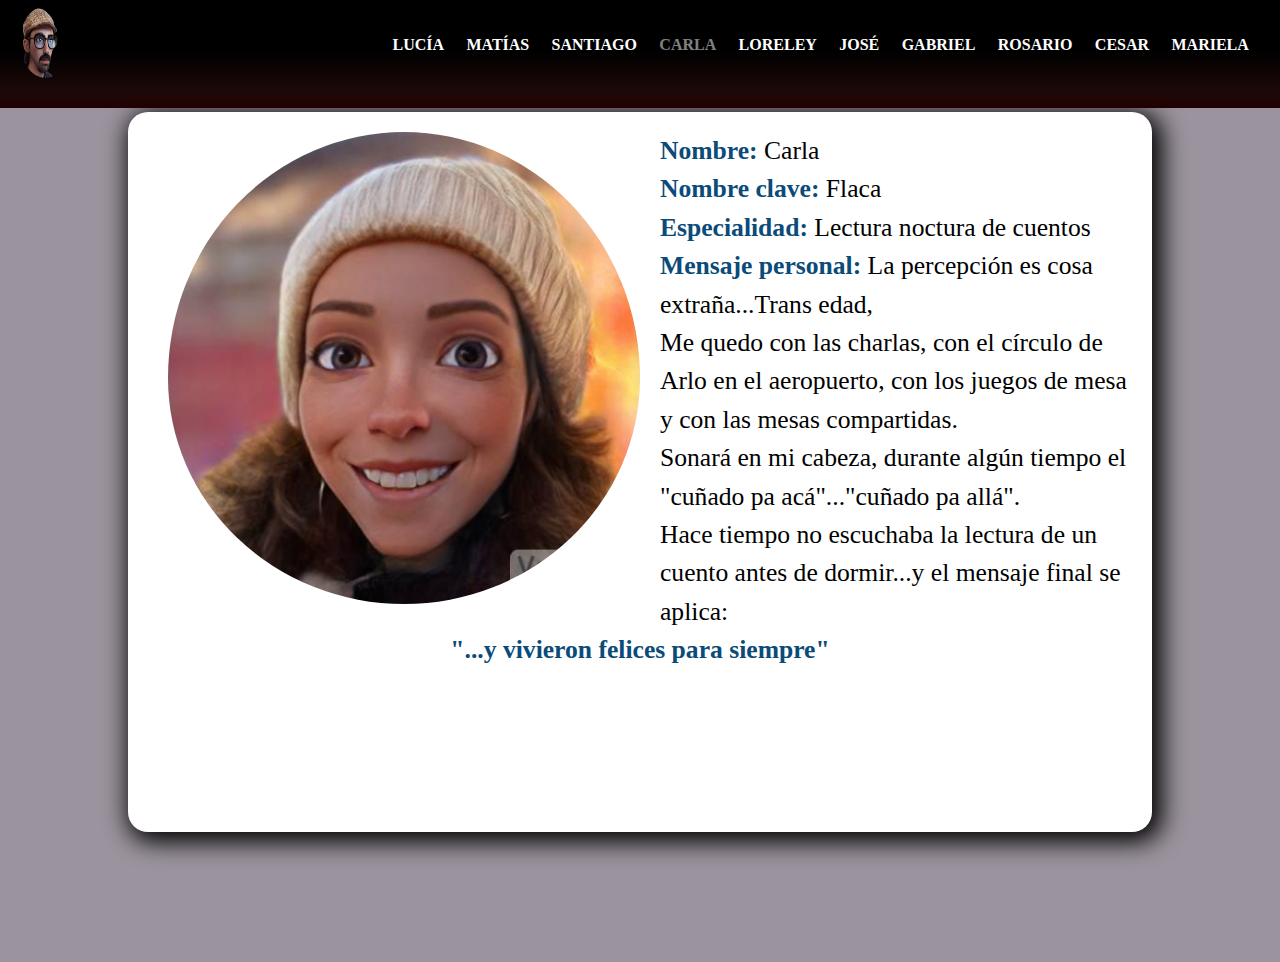
==== pages/Carla.html @ 7c16804f "primer commit" ====
<!DOCTYPE html>
<html lang="en">
<head>
    <meta charset="UTF-8">
    <meta name="viewport" content="width=device-width, initial-scale=1.0">
    <!-- Esto es para usar los íconos en la página -->
    <link rel="stylesheet" href="https://use.fontawesome.com/releases/v5.15.4/css/all.css" />
    <link rel="stylesheet" href="../../estilo.css">
    <title>España 2024</title>
</head>
<body>
    <header>
        <nav>
            <input type="checkbox" name="" id="nav-toggle">
            <div class="logo">
                <a href="../index.html"><img class="logo" src="../img/img_avatar/LentesSF.png" alt="Logo Nicolas Melgar"></a>
            </div>

            <!-- Falta hacer y  linkear las páginas -->
            <ul class="links">
                <li><a href="Lucia.html" >Lucía</a></li>
                <li><a href="Matias.html" target="_blank">Matías</a></li>
                <li><a href="Santiago.html"  target="_blank" >Santiago</a></li>
                <li><a href="" id="bloqueoCarla" target="_blank">Carla</a></li>
                <li><a href="Loreley.html" target="_blank">Loreley</a></li>
                <li><a href="Jose.html" target="_blank">José</a></li>
                <li><a href="Gabriel.html" target="_blank">Gabriel</a></li>
                <li><a href="Rosario.html" target="_blank">Rosario</a></li>
                <li><a href="Cesar.html" target="_blank">Cesar</a></li>
                <li><a href="Mariela.html" target="_blank">Mariela</a></li>
            </ul>
            <!-- Esto es el boton del toogle -->
            <label for="nav-toggle" class="icon">
                <div class="line"></div>
                <div class="line"></div>
                <div class="line"></div>
            </label>
        </nav>
    </header>
    <div class="capa"></div>
    <div class="parrafo">
        <img id="img_fondo_personal" class="img_fondo_redonda" src="../img/img_avatar/Carla.jpeg" alt="caricatura de Carla">
        <p>
            <span>Nombre:</span> Carla <br>
            <span>Nombre clave:</span> Flaca <br>
            <span>Especialidad:</span> Lectura noctura de cuentos<br>
            <span>Mensaje personal:</span> 
            La percepción es cosa extraña...Trans edad, <br>
            Me quedo con las charlas, con el círculo de Arlo en el aeropuerto, 
            con los juegos de mesa y con las mesas compartidas. 
            <br>
            Sonará en mi cabeza, durante algún tiempo el 
            "cuñado pa acá"..."cuñado pa allá".
            <br>
            Hace tiempo no escuchaba la lectura de 
            un cuento antes de dormir...y el mensaje final se aplica:
            <span class="frase">"...y vivieron felices para siempre"</span> 
      

        </p>
    </div>   

</body>
</html>
---- estilo.css ----
*{
    margin: 0;
    padding: 0;
    box-sizing: border-box;
    /*Ver si pongo box-sizing: border-box;*/
}


.capa{
    width: 100%;
    height: 100vh;
    position: absolute;
    background: #38273b;
    opacity: .5;
    z-index: -1;
    margin-top: -50px;
}

#img_fondo_personal{
    /* width: 100%; */
    height: auto;
    margin: auto;
    max-width: 40vw;
    /* Este máximo me sirve si quiero escribir mas y dejar la foto más chica */
    max-height: 60vh;
    /* padding: 5rem 1rem; */
}

.parrafo .img_fondo_redonda{
    border-radius: 50%;
    padding: 20px;
    padding-top: 0px;
    float: left;
} 
.parrafo{
    width: 80vw;
    height: 80vh;
    margin: auto;
    margin-top: 7rem;
    padding: 20px;
    font-size: 1.6rem;
    line-height: 1.5;
    background: #fff;
    box-shadow: 5px 5px 25px 5px black;
    border-radius: 20px;
}

.parrafo p span{
    color: #0a4b79;
    font-weight: bolder;
}

.frase{
    display: flex;
    justify-content: center;

    
}

.inicio_frase{
    display: flex;
    justify-content: center;
    color: #0a4b79;
    font-weight: bolder;
}

.parrafo ul li{
    margin-left: 15px;
}

.parrafo ul li .chico{
    font-size: 1rem;
}
#img_fondo{
    width: 40vw;
    height: auto;
    border-radius: 55px;
    margin-right: 15px;
}
/*------BARRA DE NAVEGACIÓN------*/

/*Si modifico este heigth debo modificar como se ve la barra el pantalla de celular*/
nav{
    position: fixed;
    z-index: 10;
    left:0;
    right: 0;
    top: 0;
    padding: 0 20px;
    height: 12vh;/*Esta es una de las tres alturas que suma 100vh en total*/
    background: #1e5799; /* Old browsers */
    background: -moz-linear-gradient(top, #1e5799 0%, #2989d8 37%, #207cca 57%, #7db9e8 100%); /* FF3.6-15 */
    background: -webkit-linear-gradient(top, #1e5799 0%,#2989d8 37%,#207cca 57%,#7db9e8 100%); /* Chrome10-25,Safari5.1-6 */
    background: linear-gradient(to bottom, #1e5799 0%,#2989d8 37%,#207cca 57%,#7db9e8 100%); /* W3C, IE10+, FF16+, Chrome26+, Opera12+, Safari7+ */
    filter: progid:DXImageTransform.Microsoft.gradient( startColorstr='#1e5799', endColorstr='#7db9e8',GradientType=0 ); /* IE6-9 */
}

/*esto está repetido para probar con color negro sin perder el gradient anterior, después decido*/
nav{
    background: black; /* Old browsers */
    background: -moz-linear-gradient(top,black, #7db9e8 100%); /* FF3.6-15 */
    background: -webkit-linear-gradient(top, black,#7db9e8 100%); /* Chrome10-25,Safari5.1-6 */
    background: linear-gradient(to bottom, black 0%,black 47%, rgb(30, 9, 8) 87%, rgb(33, 1, 1) 100%); /* W3C, IE10+, FF16+, Chrome26+, Opera12+, Safari7+ */
    
}
nav .logo{
    float: left;
    width: 4vw;/*Esto logra que no se deforme el logo*/
    height: 8vh;
    line-height: 30px;
    display: flex;
    margin-top: 3px;
    border-radius: 50%;
}

nav .links {
    float: right;
    padding: 0;
    margin: 0;
    /*Con este ancho arreglo el problema de la superposición en sobre mi*/
    width: 80vw;
    height: 10vh;
    /*Esta parte me sirve para ubicar los li*/
    display: flex;
    justify-content:stretch;
    justify-content: flex-end;
    align-items: center;
}

nav .links li{
    list-style: none;
    justify-content: center;
}

nav .links a{
    display: block;
    padding: .7em;
    font-size: 1rem;
    font-weight: bold;
    color: #fff;
    text-decoration: none;
    text-transform: uppercase;
    user-select: none;/*esto imposibilita que se pueda seleccionar los enlaces como para copiarlos*/
    transition: all .8s;/*(A)esta es igual al hover, pero ahora lo hace para "volver"*/
}

nav .links a:hover{
    color: #0a4b79;
    background-color: #fff;
    border-radius: 20px;
    font-size: 1.1rem;
    /* Alan dijo que esto solo en el elemento . SACARLO. transition: all .5s; esta es la misma que está arriba en (A)*/
}


/*------Inhabilito el link a la propia page en cada page------*/

#bloqueoLucia{
    opacity: 0.5;
    pointer-events: none;
}

#bloqueoMatias{
    opacity: 0.5;
    pointer-events: none;
}

#bloqueoSantiago{
    opacity: 0.5;
    pointer-events: none;
}

#bloqueoCarla{
    opacity: 0.5;
    pointer-events: none;
}

#bloqueoLoreley{
    opacity: 0.5;
    pointer-events: none;
}

#bloqueoJose{
    opacity: 0.5;
    pointer-events: none;
}

#bloqueoGabriel{
    opacity: 0.5;
    pointer-events: none;
}

#bloqueoRosario{
    opacity: 0.5;
    pointer-events: none;
}

#bloqueoCesar{
    opacity: 0.5;
    pointer-events: none;
}

#bloqueoMariela{
    opacity: 0.5;
    pointer-events: none;
}


/*------Esto es el icono de despliegue en celular (Mi Hamburguesa con CSS)------*/
#nav-toggle{
    position: absolute;
    top: -100px;
}

nav .icon{
    display: none;
    position: absolute;
    right: 5%;
    top: 50%;
    transform: translateY(-50%);
}

nav .icon .line{
    width: 30px;
    height: 5px;
    background-color: #0d4672;
    margin: 5px;
    border-radius: 3px;
    transition: all .3s ease-in-out;
    /*Esto le pone una sombra que si no la saco se mueve con las lineas al formar la X*/
    box-shadow: 10px 10px #566a78;
}


@media screen and (max-width: 980px) {
    nav .logo{
        float: none;
        width: auto;/*Misma solución que pantalla completa, queda fijo pero me gusta más que los movimientos que hace con % o px*/
        justify-content: start;
    }

    .icon:hover{
        cursor: pointer;
    }

    nav .links{
        
        float: none;
        position: fixed;
        z-index: 9;/*yo no sé si esto está realmente funcionando*/
        /*Esto es la pantalla traslucida que aparece, me gusta entera así*/
        /*Igual le voy a dejar esos márgenes porque quizás sea bueno que se note que es distinta a la pantalla trasera*/
        left: 50px;/*Si lo pongo en 0 ocupa todo el ancho de la ventana*/
        right: 50px;/*Si lo pongo en 0 ocupa todo el ancho de la ventana*/
        top: 70px;/*Este separa la ventana emergente del nav...así me gusta*/
        bottom: 100%;/*Ojo que esto es lo que hace desaparecer la pantalla al cerrarla*/
        width: auto;
        height: auto;
        flex-direction: column;
        justify-content: flex-start;
        background-color: rgba(0,0,0,.7);
        overflow: hidden;
        transition: all 2s ease-in-out;/*dos segundos para que aparezca la pantalla...parece una eternidad jajaja*/
    }

    nav .links a{
        font-size: 1.5rem;
    }

    nav .links a:hover{
        font-size: 1.8rem;
    }

    nav .icon{
        display: block;
    }

    nav :checked ~ .links{
        bottom: 0;
    }

    /*esto es lo que mueve las barras y forma una cruz*/
    /*Si agrego la línea 2 se hace como una estrella*/
    nav :checked ~ .icon .line:nth-child(1){
        transform: translateY(10px) rotate(225deg);
    }
    nav :checked ~ .icon .line:nth-child(3){
        transform: translateY(-10px) rotate(-225deg);
    }
    /*Me parece interesante dejarlo porque es diferente a todas las cruces*/
    nav :checked ~ .icon .line:nth-child(2){
        opacity: 0.5;
        width: 18px;
        transform: translateX(6px);
    }

    /*Esto saca la sombra de las lineas del sector nav .icon .line*/
    nav :checked ~ .icon .line{
        box-shadow: none; /*si quiero ver las líneas darle un color acá y listo*/
    }

    .parrafo{
        font-size: 1.3rem;
    }
}
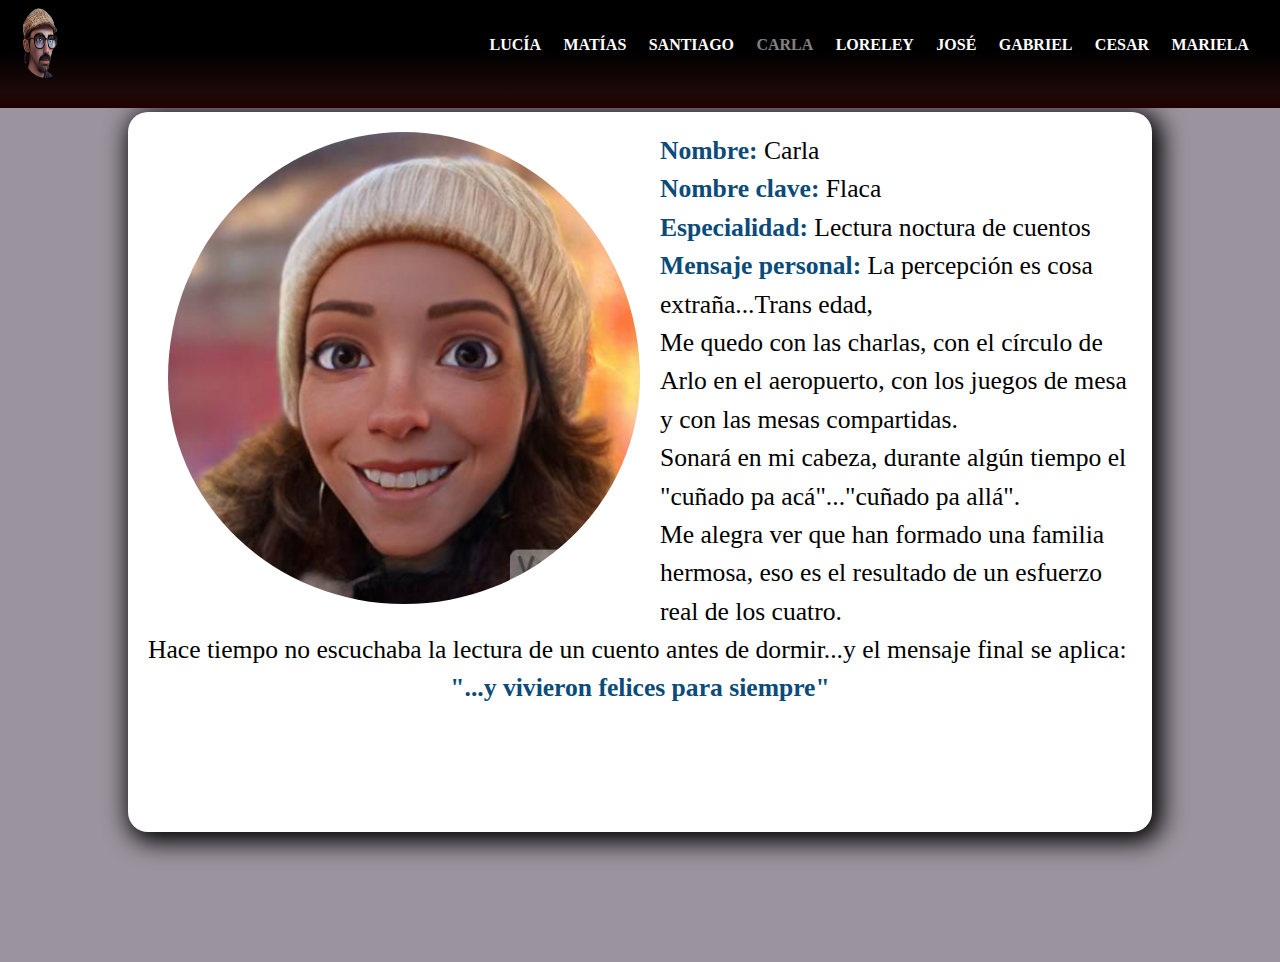
==== commit 4798f4de: "sin rosario mensajes actualizados" ====
--- a/pages/Carla.html
+++ b/pages/Carla.html
@@ -5,7 +5,7 @@
     <meta name="viewport" content="width=device-width, initial-scale=1.0">
     <!-- Esto es para usar los íconos en la página -->
     <link rel="stylesheet" href="https://use.fontawesome.com/releases/v5.15.4/css/all.css" />
-    <link rel="stylesheet" href="../../estilo.css">
+    <link rel="stylesheet" href="../estilo.css">
     <title>España 2024</title>
 </head>
 <body>
@@ -25,7 +25,7 @@
                 <li><a href="Loreley.html" target="_blank">Loreley</a></li>
                 <li><a href="Jose.html" target="_blank">José</a></li>
                 <li><a href="Gabriel.html" target="_blank">Gabriel</a></li>
-                <li><a href="Rosario.html" target="_blank">Rosario</a></li>
+                <!-- <li><a href="Rosario.html" target="_blank">Rosario</a></li> -->
                 <li><a href="Cesar.html" target="_blank">Cesar</a></li>
                 <li><a href="Mariela.html" target="_blank">Mariela</a></li>
             </ul>
@@ -52,6 +52,9 @@
             Sonará en mi cabeza, durante algún tiempo el 
             "cuñado pa acá"..."cuñado pa allá".
             <br>
+            Me alegra ver que han formado una familia hermosa, 
+            eso es el resultado de un esfuerzo real de los cuatro. 
+            <br>
             Hace tiempo no escuchaba la lectura de 
             un cuento antes de dormir...y el mensaje final se aplica:
             <span class="frase">"...y vivieron felices para siempre"</span> 
--- a/estilo.css
+++ b/estilo.css
@@ -301,6 +301,68 @@
 
     .parrafo{
         font-size: 1.3rem;
-    }
-}
-
+        height: auto;
+    }
+}
+
+/* Max 425 */
+
+
+@media screen and (max-width: 425px) {
+
+    nav .links a{
+        font-size: 1.2rem;
+    }
+
+    nav .links a:hover{
+        font-size: 1.5rem;
+    }
+
+#img_fondo_personal{
+    /* width: 100%; */
+    height: auto;
+    margin: auto;
+    max-width: 70vw;
+    /* Este máximo me sirve si quiero escribir mas y dejar la foto más chica */
+    max-height: 60vh;
+    /* padding: 5rem 1rem; */
+}
+
+.parrafo .img_fondo_redonda{
+    border-radius: 50%;
+    padding: 20px;
+    padding-top: 0px;
+    float: left;
+} 
+.parrafo{
+    width: 90vw;
+    height: auto;
+    margin: auto;
+    margin-top: 5rem;
+    padding: 20px;
+    font-size: 1.1rem;
+    line-height: 1.3;
+}
+
+.inicio_frase{
+    display: flex;
+    justify-content: center;
+    color: #0a4b79;
+    font-weight: bolder;
+}
+
+.parrafo ul li{
+    margin-left: 15px;
+}
+
+.parrafo ul li .chico{
+    font-size: .7rem;
+}
+#img_fondo{
+    width: 80vw;
+    height: auto;
+    border-radius: 55px;
+    margin-right: 15px;
+}
+}
+
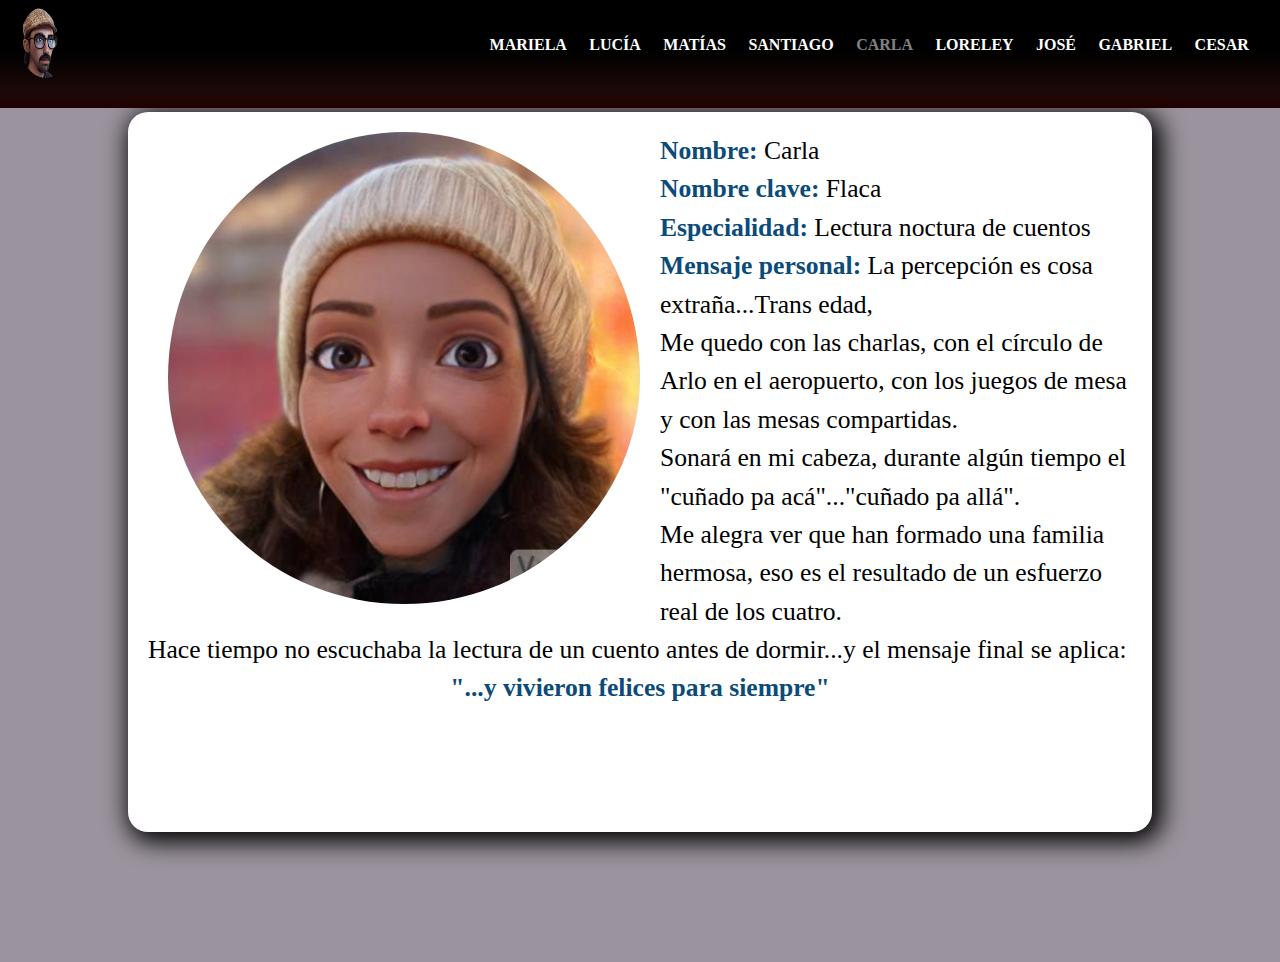
==== commit 61a88257: "orden pages y arreglos menores" ====
--- a/pages/Carla.html
+++ b/pages/Carla.html
@@ -18,6 +18,7 @@
 
             <!-- Falta hacer y  linkear las páginas -->
             <ul class="links">
+                <li><a href="Mariela.html" target="_blank">Mariela</a></li>
                 <li><a href="Lucia.html" >Lucía</a></li>
                 <li><a href="Matias.html" target="_blank">Matías</a></li>
                 <li><a href="Santiago.html"  target="_blank" >Santiago</a></li>
@@ -27,7 +28,7 @@
                 <li><a href="Gabriel.html" target="_blank">Gabriel</a></li>
                 <!-- <li><a href="Rosario.html" target="_blank">Rosario</a></li> -->
                 <li><a href="Cesar.html" target="_blank">Cesar</a></li>
-                <li><a href="Mariela.html" target="_blank">Mariela</a></li>
+                
             </ul>
             <!-- Esto es el boton del toogle -->
             <label for="nav-toggle" class="icon">
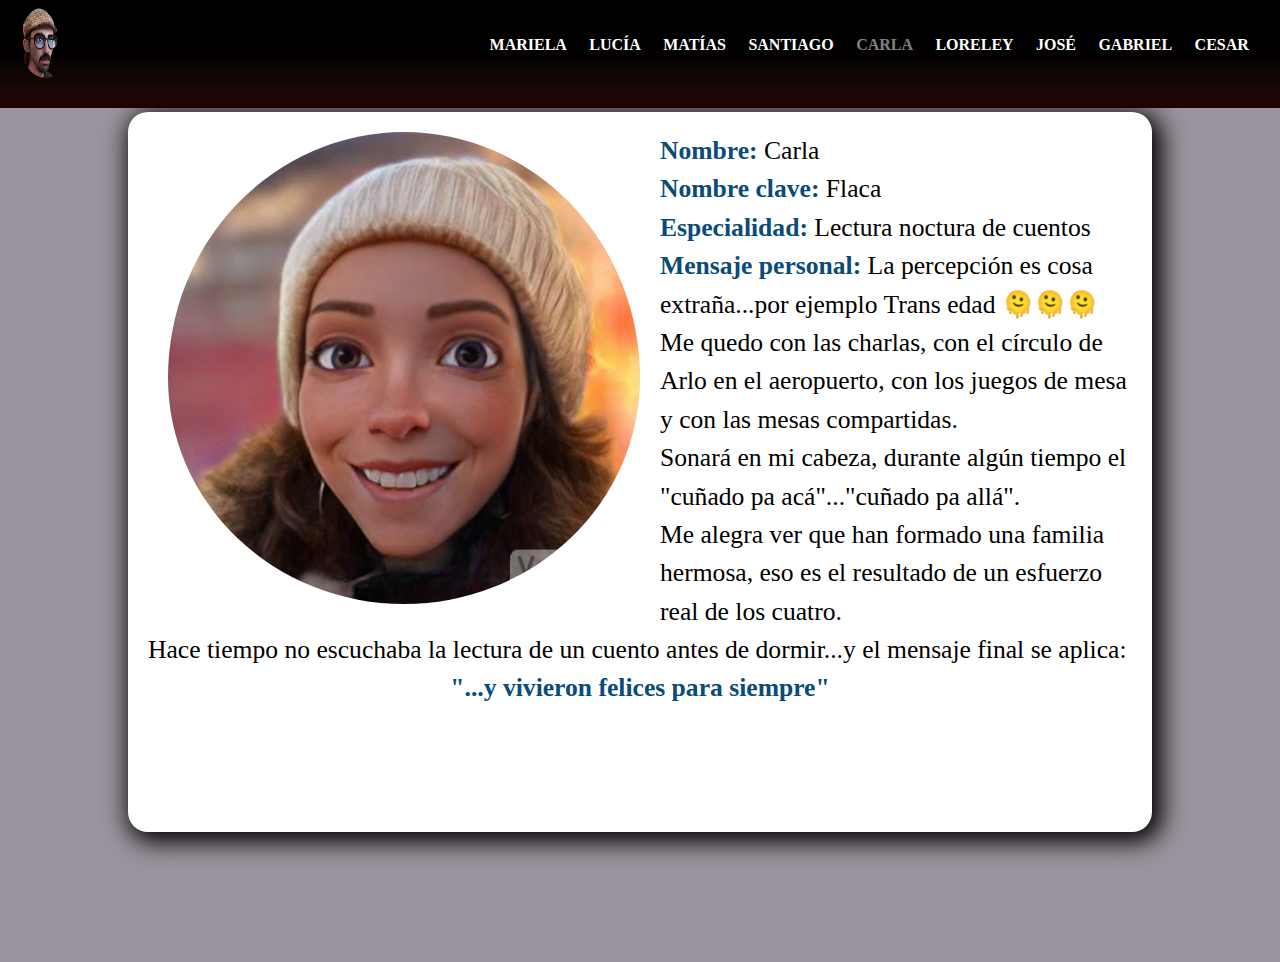
==== commit 57284083: "sacando target blank" ====
--- a/pages/Carla.html
+++ b/pages/Carla.html
@@ -46,7 +46,7 @@
             <span>Nombre clave:</span> Flaca <br>
             <span>Especialidad:</span> Lectura noctura de cuentos<br>
             <span>Mensaje personal:</span> 
-            La percepción es cosa extraña...Trans edad, <br>
+            La percepción es cosa extraña...por ejemplo Trans edad 🫠🫠🫠 <br>
             Me quedo con las charlas, con el círculo de Arlo en el aeropuerto, 
             con los juegos de mesa y con las mesas compartidas. 
             <br>
--- a/estilo.css
+++ b/estilo.css
@@ -318,6 +318,9 @@
         font-size: 1.5rem;
     }
 
+    nav .links{
+        top: 90px;
+    }
 #img_fondo_personal{
     /* width: 100%; */
     height: auto;
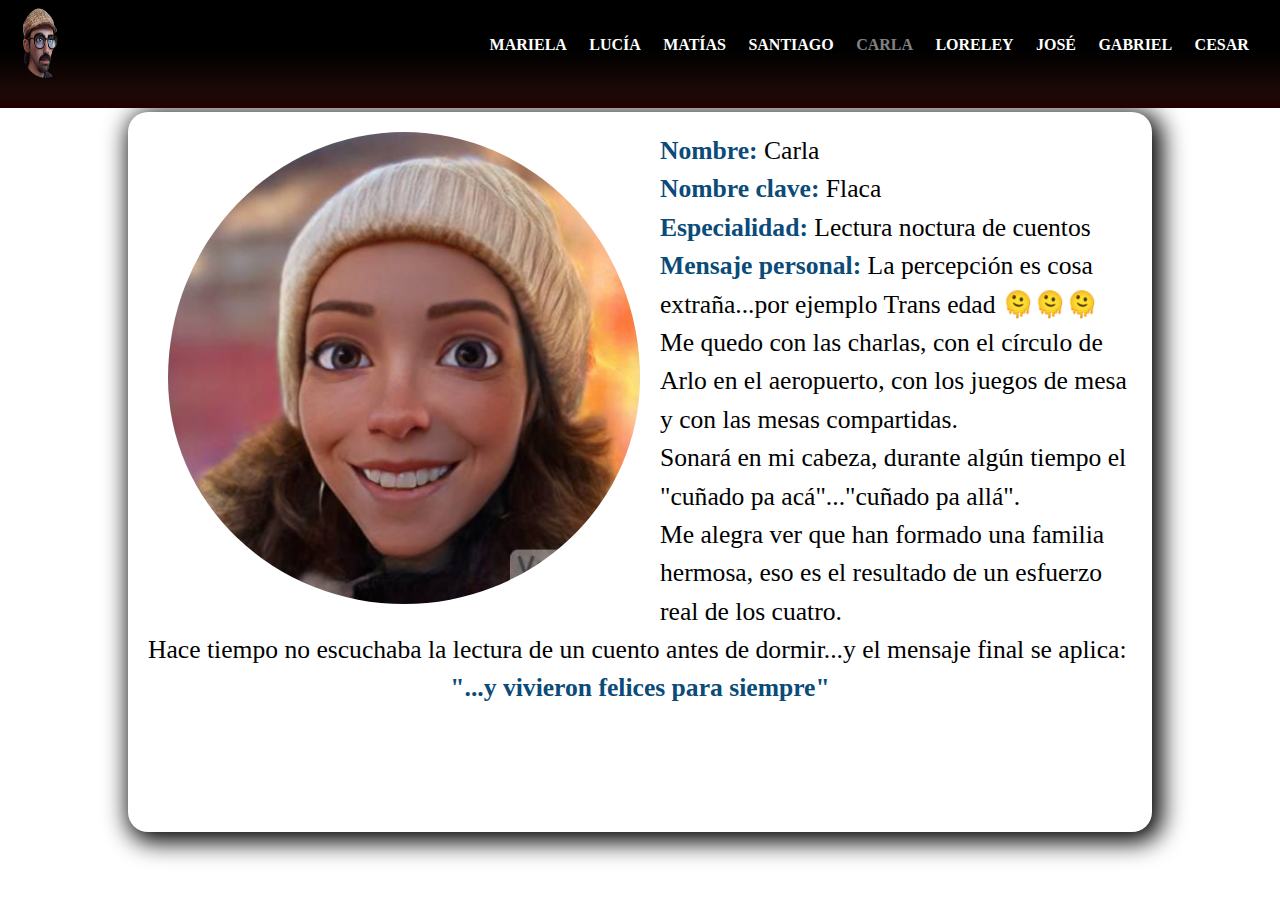
==== commit a25a3ec2: "target blank fuera" ====
--- a/pages/Carla.html
+++ b/pages/Carla.html
@@ -18,16 +18,16 @@
 
             <!-- Falta hacer y  linkear las páginas -->
             <ul class="links">
-                <li><a href="Mariela.html" target="_blank">Mariela</a></li>
+                <li><a href="Mariela.html" >Mariela</a></li>
                 <li><a href="Lucia.html" >Lucía</a></li>
-                <li><a href="Matias.html" target="_blank">Matías</a></li>
-                <li><a href="Santiago.html"  target="_blank" >Santiago</a></li>
-                <li><a href="" id="bloqueoCarla" target="_blank">Carla</a></li>
-                <li><a href="Loreley.html" target="_blank">Loreley</a></li>
-                <li><a href="Jose.html" target="_blank">José</a></li>
-                <li><a href="Gabriel.html" target="_blank">Gabriel</a></li>
-                <!-- <li><a href="Rosario.html" target="_blank">Rosario</a></li> -->
-                <li><a href="Cesar.html" target="_blank">Cesar</a></li>
+                <li><a href="Matias.html" >Matías</a></li>
+                <li><a href="Santiago.html"   >Santiago</a></li>
+                <li><a href="" id="bloqueoCarla" >Carla</a></li>
+                <li><a href="Loreley.html" >Loreley</a></li>
+                <li><a href="Jose.html" >José</a></li>
+                <li><a href="Gabriel.html" >Gabriel</a></li>
+                <!-- <li><a href="Rosario.html" >Rosario</a></li> -->
+                <li><a href="Cesar.html" >Cesar</a></li>
                 
             </ul>
             <!-- Esto es el boton del toogle -->
--- a/estilo.css
+++ b/estilo.css
@@ -8,7 +8,9 @@
 
 .capa{
     width: 100%;
-    height: 100vh;
+    /* Le puse heigth auto y perdí el gris de fondo
+    pero mejor eso a ver el gris cortado */
+    height: auto;
     position: absolute;
     background: #38273b;
     opacity: .5;
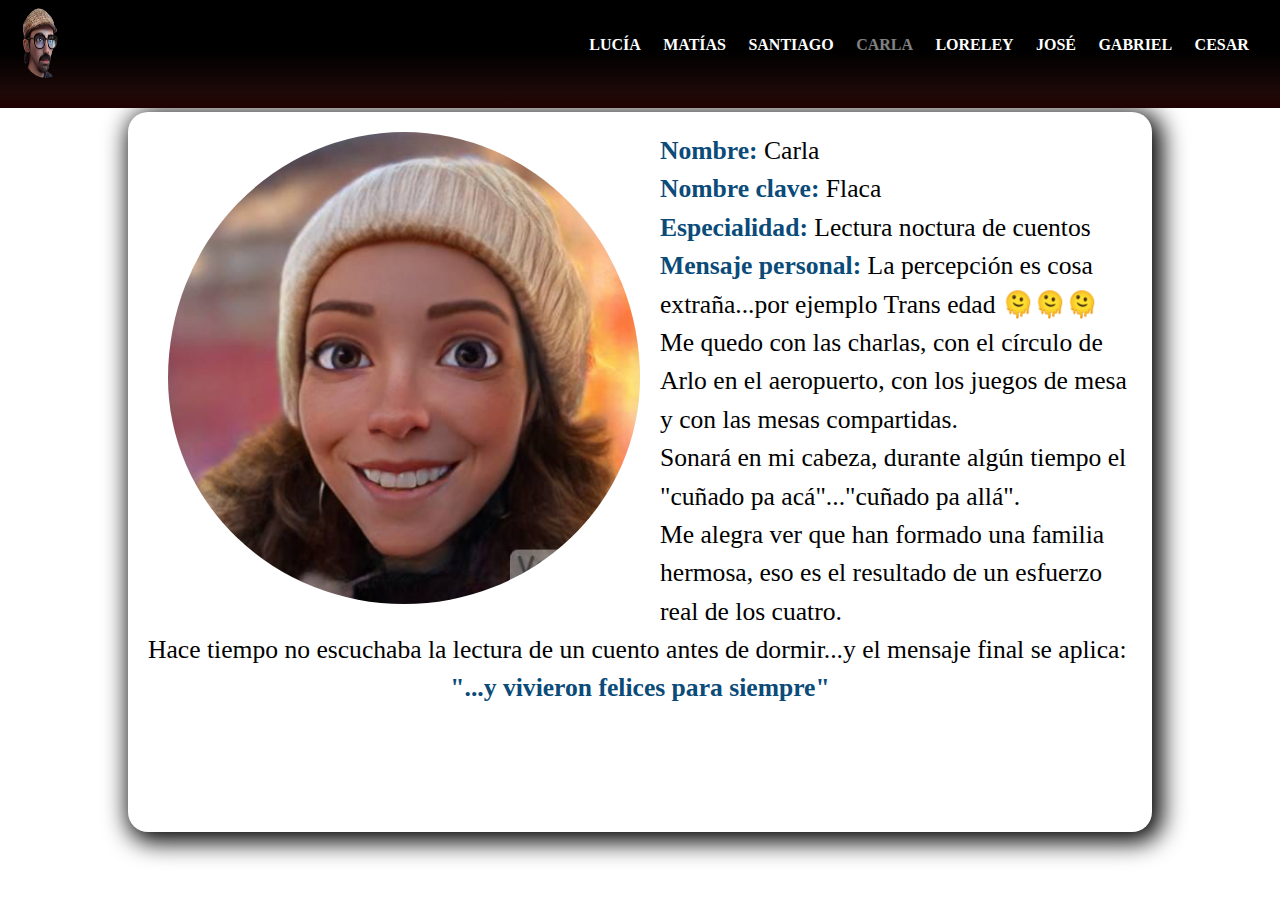
==== commit b897b2f3: "saco a mariela de las pages" ====
--- a/pages/Carla.html
+++ b/pages/Carla.html
@@ -18,7 +18,7 @@
 
             <!-- Falta hacer y  linkear las páginas -->
             <ul class="links">
-                <li><a href="Mariela.html" >Mariela</a></li>
+                <!-- <li><a href="Mariela.html" >Mariela</a></li> -->
                 <li><a href="Lucia.html" >Lucía</a></li>
                 <li><a href="Matias.html" >Matías</a></li>
                 <li><a href="Santiago.html"   >Santiago</a></li>
